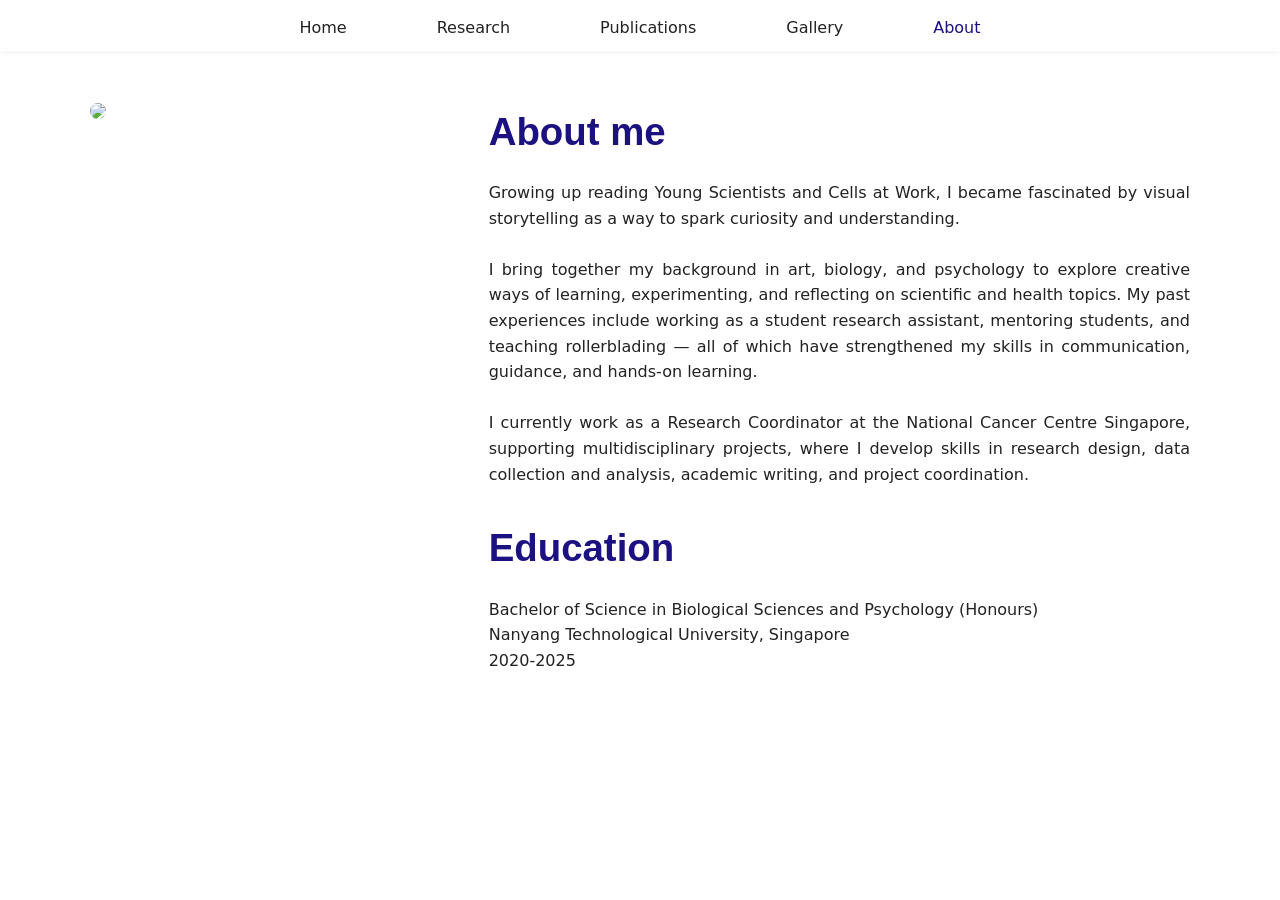
==== about.html @ d334f4b7 "Add files via upload" ====
<!DOCTYPE html>
<html lang="en">
    <head>
        <meta charset="UTF-8">
        <meta name="viewport" content="width=device-width, initial-scale=1.0">
        <title>About</title>
        <link rel="stylesheet" href="css/style.css">
    </head>

    <body>
        <nav class="navbar">
            <ul>
                <li><a href="index.html">Home</a></li>
                <li><a href="research.html">Research</a></li>
                <li><a href="publications.html">Publications</a></li>
                <li><a href="gallery.html">Gallery</a></li>
                <li><a href="about.html"  class="active">About</a></li>
            </ul>
        </nav>
        <section class="about-section">
            <div class="about-container">
                <div class="about-image">
                    <img src="profile circle.png">
                </div>
                <div class="about-text">
                    <div class="about-me-text">
                        <h2>About me</h2>
                        <p>
                            Growing up reading Young Scientists and Cells at Work, I became fascinated by visual storytelling as a way to spark curiosity and understanding.
                        </p>
                        <br>
                        <p>
                            I bring together my background in art, biology, and psychology to explore creative ways of learning, experimenting, and reflecting on scientific and health topics. My past experiences include working as a student research assistant, mentoring students, and teaching rollerblading — all of which have strengthened my skills in communication, guidance, and hands-on learning.
                        </p>
                        <br>
                        <p>
                            I currently work as a Research Coordinator at the National Cancer Centre Singapore, supporting multidisciplinary projects, where I develop skills in research design, data collection and analysis, academic writing, and project coordination.
                        </p>
                    </div>
                    <div class="about-me-education">
                        <h2>Education</h2>
                        <p>
                            Bachelor of Science in Biological Sciences and Psychology (Honours)
                        </p>
                        <p>
                            Nanyang Technological University, Singapore
                        </p>
                        <p>
                            2020-2025
                        </p>
                    </div>
                </div>
            </div>
        </section>
    </body>
</html>
---- css/style.css ----
/* --- 1. Global Reset --- */
* {
    margin: 0;
    padding: 0;
    box-sizing: border-box;
}
/* --- 2.Navigation Style ---*/
/* Sticky navbar */
nav {
    position: sticky;
    top: 0;
    background-color: #fff; /* or semi-transparent if you like */
    z-index: 1000;
    padding: 0px 0;
    box-shadow: 0 2px 5px rgba(0,0,0,0.05); /* subtle shadow */
}

/* Horizontal menu */
nav ul {
    display: flex;
    justify-content: center;
    list-style: none;
    gap: 30px;
    position: relative;
    margin: 0;
    padding: 0;
}

/* Make the <a> take up the full li area */
nav li a {
    display: block;             /* makes it fill the li */
    padding: 15px 30px 10px 30px;         /* top:10px, right:20px, bottom:5px, left:20px */
    text-decoration: none;
    color: #222;
    font-weight: 500;
    position: relative;         /* for underline pseudo-element */
    transition: background-color 0.3s, color 0.3s;
}

/* Hover effect for the full section */
nav li a:hover {/* change the background of the section */
    color: #F45AA5;             /* optional: also change text color */
}

/* Active link underline (shadow gradient) */
nav li a.active{
    color:rgb(28, 17, 128)
}

/* --- 3. Body Styles --- */
body {
    font-family:system-ui, -apple-system, BlinkMacSystemFont, 'Segoe UI', Roboto, Oxygen, Ubuntu, Cantarell, 'Open Sans', 'Helvetica Neue', sans-serif,'Tahoma', sans-serif;
    line-height: 1.6;
    color: #222;
    background-color: #ffff;
}

h1 {
    font-size: clamp(2.5rem, 5vw, 3.5rem);
    font-weight: 600;
    margin-bottom: 20px;
    font-family:'Lucida Sans Regular', 'Lucida Sans', 'Lucida Grande', 'Lucida Sans Unicode', Geneva, Verdana, sans-serif;
    text-transform: uppercase;
    color:rgb(28, 17, 128);
}

h2 {
    font-size: clamp(1.8rem, 3vw, 2.4rem);
    font-weight: 600;
    margin-bottom: 18px;
    color: rgb(28, 17, 128);
    font-family: 'Trebuchet MS', 'Lucida Sans Unicode', 'Lucida Grande', 'Lucida Sans', Arial, sans-serif;
}

h3 {
    font-size: clamp(1.2rem, 2vw, 1.4rem);
    font-weight: 500;
    margin-bottom: 14px;
    line-height: 140%;
    color:rgb(28, 17, 128);
}

p{
    font-size: clamp(1rem,1vw,1rem);
}

.container {
    width: 90%;
    max-width: 1100px;
    margin: 30px auto;
}

/*---4. Hero Section ---*/
/* Hero section */
.hero {
    position: relative;
    text-align: center;       /* centers the h1 at top */
    width: 100%;
    height: 80vh;             /* adjust hero height */
    background: url('../Hero-image.jpeg') no-repeat center center/cover;
    display: flex;
    flex-direction: column;
    justify-content: center;  /* vertically centers container */
    align-items: center;
    color: white;
    overflow: hidden;
}
/*-add vignette*/
.hero::before {
    content: '';
    position: absolute;
    inset: 0;
    background: radial-gradient(
        ellipse at center,
        rgba(0,0,0,0) 40%,
        rgba(0,0,0,0.20) 100%
    );
    z-index: 1;
}

/* Name at top */
.hero-name {
    font-size: clamp(2.5rem, 5vw, 3.5rem);
    font-weight: 700;
    margin: 0 0 10 0;
    position: relative;
    color: rgb(28, 17, 128);
    z-index: 2;  /* make sure it sits above overlay */
}

/* Container with subtitles and tags */
.hero .container {
    position: relative;
    z-index: 2;  /* above overlay */
    max-width: 900px;
    margin: 0 auto;
    padding: 0 40px;
}

/* Subtitle text */
.hero-contents .subtitles {
    font-size: clamp(1.2rem, 2vw, 1.8rem);
    margin-bottom: 10px;
    max-width: 85%;
    margin: 0 auto;
    color: rgb(28, 17, 128,0.7);
}

/* Tags */
.hero-contents .tags span {
    display: inline-block;
    margin: 8px 0px 0px 10px;
    padding: 4px 20px 3px 20px;
    border: 1px solid white;
    border-radius: 20px;
    color: rgb(28, 17, 128, 0.7);

    backdrop-filter: blur(8px);
    -webkit-backdrop-filter: blur(8px);

    background: rgba(255, 255, 255, 0.15); /* semi-transparent */
    border: 1px solid rgba(255, 255, 255, 0.3);
    border-color: rgb(28, 17, 128,0.6);

    font-size: clamp(0.85rem, 1vw, 0.8rem);
}
/*--- 5. Introduction section ---*/
 .introduction .container {
    display: grid;
    grid-template-columns: 1fr 1fr;  /* image | text ratio */
    gap: 60px;
    align-items: center;

    max-width: 1000px;
    margin: 0 auto;
    padding: 80px 40px;
}

.introduction img {
    width: 100%;
    max-width: 400px;
    border-radius: 12px;   /* soften edges */
    display: block;
}

.introduction img {
    justify-self: center;
}

.introduction-contents h2 {
    margin-bottom: 50px;
}

.introduction-contents p {
    line-height: 1.7;
    margin-bottom: 16px;
    text-align: justify;
}

@media (max-width: 800px) {
    .introduction .container {
        grid-template-columns: 1fr;
        text-align: center;
    }

    .introduction img {
        margin-bottom: 30px;
    }
}

/* --- 6. Research Interests ---*/
.research-interests{
    background-color: #caf6f5;
}

.research-interests-contents{
    max-width: 1000px;
    margin: 0 auto;
    padding: 10px 0px 20px 0px;
}

.research-interests h2{
    text-align: center;
}

.research-interests ul {
    list-style: none;      /* remove bullets */
    padding: 0;
    margin: 0px 0 0 0;

    display: flex;
    justify-content: center;
    align-items: center;
}

.research-interests li {
    padding: 10px 70px;
    text-align: center;
    font-weight: 500;
}

.research-interests li:not(:last-child) {
    border-right: 1px solid #ddd;
}

@media (max-width: 900px) {
    .research-interests ul {
        flex-direction: column;
    }

    .research-interests li:not(:last-child) {
        border-right: none;
        border-bottom: 1px solid #ddd;
    }
}

/*--- 7. Featured Projects ---*/
.projects-grid {
    display: grid;
    grid-template-columns: repeat(3, 1fr);
    gap: 24px;
    align-items: stretch;
}

.featured-projects h2{
    text-align: center;
}
.project-item {
    background: #fafafa;
    border-radius: 12px;
    overflow: hidden;
    text-align: left;

    display: flex;          /* ADD */
    flex-direction: column; /* ADD */
    height: 100%;           /* ADD */
    padding-bottom: 0px;
    transition: transform 0.2s ease, box-shadow 0.2s ease;
}
.project-image {
    width: 100%;
    height: 220px;
    overflow: hidden;
}

.project-image img {
    width: 100%;
    height: 100%;
    object-fit: cover;
}
.project-content {
    padding: 25px;
    display: flex;
    flex-direction: column;
    flex-grow: 1;
}

.spacer{
    flex-grow: 1;
}

.research {
  padding: 80px 20px;
}

/* container */

.research-container {
  max-width: 1000px;
  margin: auto;

  display: flex;
  flex-direction: column;
  gap: 40px;
}

/* card layout */

.research-card {
  display: grid;
  grid-template-columns: 200px 1fr;
  gap: 30px;

  align-items: center;

  border: 1px solid #e6e6e6;
  border-radius: 12px;

  padding: 24px;
}

/* image */

.research-card img {
  width: 100%;
  height: 160px;
  object-fit: cover;
  border-radius: 10px;
}

/* text */

.card-text h3 {
  margin-bottom: 10px;
  font-size: 1.4rem;
}

.card-text p {
  margin-bottom: 16px;
  line-height: 1.6;
  max-width: 45ch;
}


/* responsive */

@media (max-width: 700px) {

  .research-card {
    grid-template-columns: 1fr;
  }

  .research-card img {
    height: 200px;
  }

}

.project-btn {
    display: inline-block;
    padding: 8px 16px;
    background: #8C6BE8;
    color: white;
    margin-top: 20px;
    text-align: center;

    text-decoration: none;
    border-radius: 8px;

    font-size: 0.9rem;
}

/* Hover effect for the full section */
.project-btn:hover {
    background-color: #F45AA5; /* change the background of the section */            /* optional: also change text color */
}

.project-item:hover {
    transform: translateY(-6px);
    box-shadow: 0 10px 16px rgba(0,0,0,0.12);
}

/* Tablet: 2 columns */
@media (max-width: 1024px) {
    .projects-grid {
        grid-template-columns: repeat(2, 1fr);
    }
}

/* Mobile: 1 column */
@media (max-width: 600px) {
    .projects-grid {
        grid-template-columns: 1fr;
    }

    .project-content {
        padding: 20px;
    }

    .project-image {
        height: 180px;
    }
}

/*--Contact--*/
.contacts-home{
    background-color: #fafafa;
    padding: 20px 20px;
    text-align: center;
}

.contacts-home h3 {
    font-size: 2rem;
    margin-bottom: 20px;
}

.contacts-home p {
    font-size: 1.1rem;
    margin-bottom: 10px;
    max-width: 600px;          /* optional, to prevent text from being too wide */
    margin-left: auto;
    margin-right: auto;
}

.contacts-home a{
    margin: 8px 0px 0px 8px;
    padding: 10px 18px;
    border-radius: 20px;
    font-size: clamp(0.85rem, 1vw, 0.8rem);
    align-items: center;
    background: #8C6BE8;
    color: white;

    text-decoration: none;
    border-radius: 8px;

  font-size: 0.9rem;
}

.contacts-button:hover {
    background-color: #F45AA5; /* change the background of the section */            /* optional: also change text color */
}


/*---------- RESEARCH PAGE ----------------*/
.research {
  padding: 30px 20px;
}

.research-container {
  max-width: 800px;
  margin: auto;

  display: flex;
  flex-direction: column;
  gap: 24px;
}

/* card */

.research-card {
  background: #fafafa;
  border-radius: 12px;
  overflow: hidden;

  display: grid;
  grid-template-columns: 300px 1fr;

  height: 50%;

  transition: transform 0.2s ease, box-shadow 0.2s ease;
  padding: 0px;
}

/* hover behaviour same as projects */

.research-card:hover {
  transform: translateY(-6px);
  box-shadow: 0 10px 16px rgba(0,0,0,0.12);
}

/* image */

.research-image {
  width: 100%;
  height: 100%;
  overflow: hidden;
  border-radius: 0px;
}

.research-image img {
  width: 100%;
  height: 100%;
  object-fit: cover;
}

/* content */

.research-content {
  padding: 25px;

  display: flex;
  flex-direction: column;
  flex-grow: 1;
}

.research-content h3 {
  margin-bottom: 10px;
}

.research-content p {
  line-height: 1.6;
  text-align: justify;
}

/* spacer pushes button to bottom */

.spacer {
  flex-grow: 1;
}

/* responsive */

@media (max-width: 700px) {

  .research-card {
    grid-template-columns: 1fr;
  }

  .research-image {
    height: 220px;
  }

}

/*------ Journal Publications ----*/
.journal-publications{
    padding: 0px 100px;
}
.conferences{
    padding: 0px 100px;
    padding-top: 10px;
}

/*------ About Page --------*/
/* --- container --- */
.about-container {
  max-width: 1100px;
  margin: auto;
  margin-top: 50px;

  display: grid;
  grid-template-columns: 1fr 2fr;
  gap: 48px;
  align-items: stretch;
  text-align: justify;
}

.about-me-education {
    margin-top: 30px;
}

/* --- image --- */
.about-image img {
  width: 100%;
  height: auto;
  border-radius: 12px;
  object-fit: cover;
}

/* --- responsive --- */
@media (max-width: 900px) {
  .about-container {
    grid-template-columns: 1fr;
    gap: 32px;
  }

  .about-image img {
    height: 300px;
  }
}
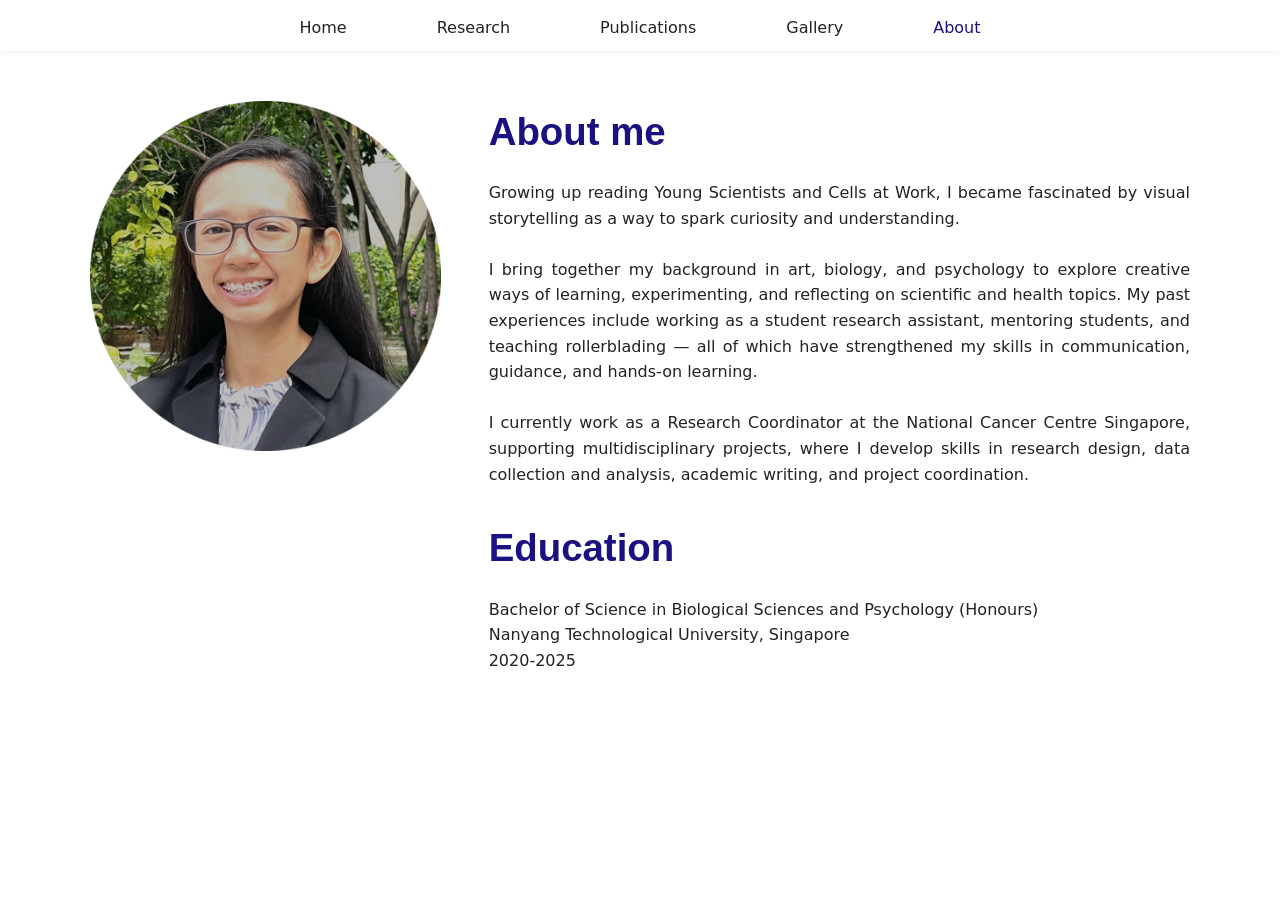
==== commit a3f42052: "Update about.html" ====
--- a/about.html
+++ b/about.html
@@ -20,7 +20,7 @@
         <section class="about-section">
             <div class="about-container">
                 <div class="about-image">
-                    <img src="profile circle.png">
+                    <img src="profile_circle.png">
                 </div>
                 <div class="about-text">
                     <div class="about-me-text">
@@ -53,4 +53,4 @@
             </div>
         </section>
     </body>
-</html>+</html>
